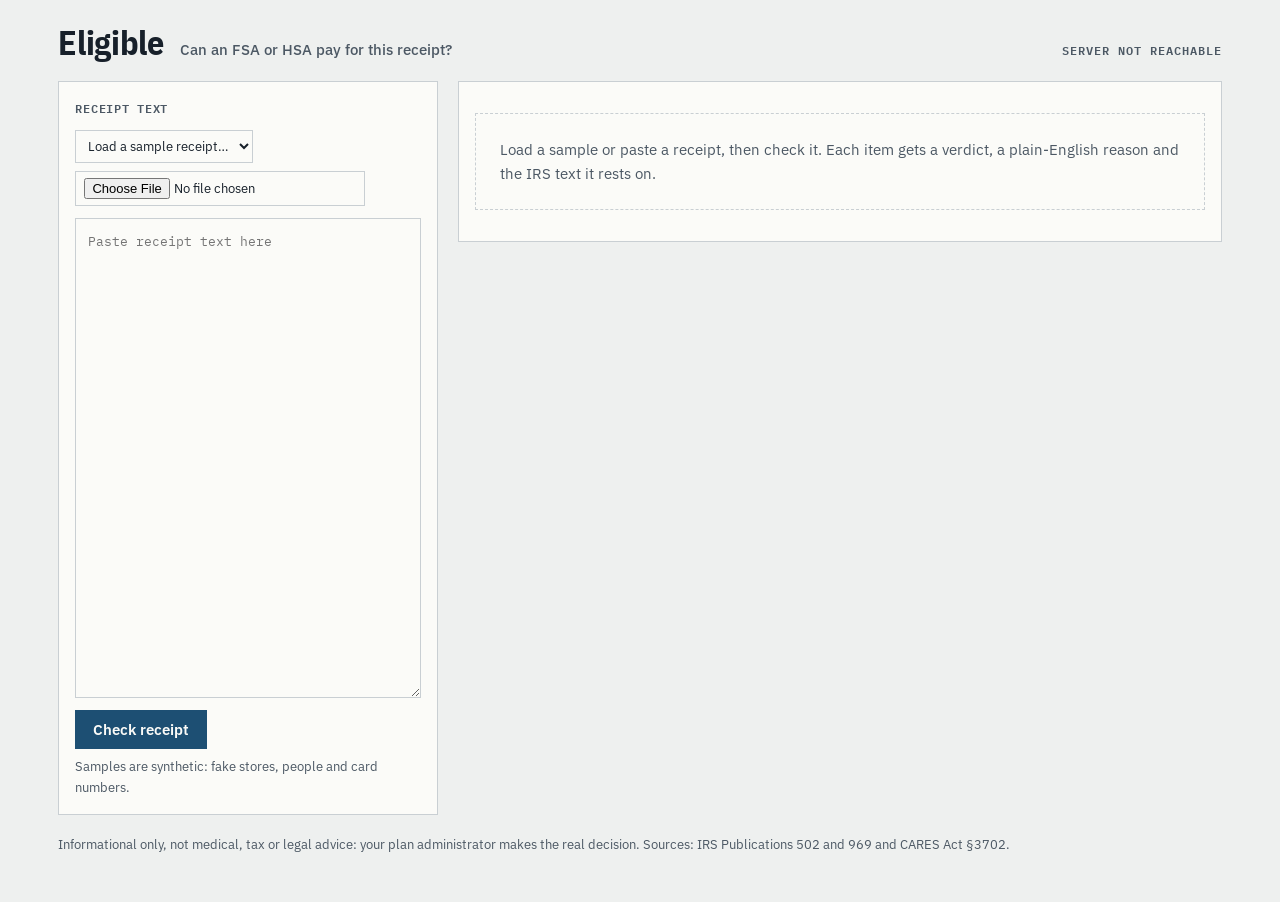
==== web/index.html @ 8d2e9362 "M3 retrieval, M4 decide and validate, and the demo page Retrieval: section-aware chunks in SQLite wi" ====
<!doctype html>
<html lang="en">
<head>
<meta charset="utf-8">
<meta name="viewport" content="width=device-width, initial-scale=1">
<title>Eligible</title>
<link rel="preconnect" href="https://fonts.googleapis.com">
<link rel="stylesheet" href="https://fonts.googleapis.com/css2?family=IBM+Plex+Mono:wght@400;600&family=IBM+Plex+Sans+Condensed:wght@500;700&family=IBM+Plex+Sans:wght@400;500;600&display=swap">
<style>
/* Layout: receipt in on the left, the checked answer on the right; summary strip on top of the answer. */
:root {
  --paper: #fbfbf8; --ground: #eef0ef; --ink: #17202a; --ink-2: #4c5864; --rule: #c9cfd3;
  --accent: #1d4f73; --accent-soft: #dce8f1;
  --v-eligible: #1f7a4d; --v-not: #b23a2e; --v-dual: #a86a00; --v-rx: #5b4bb0; --v-review: #66707a;
  --v-eligible-bg: #e1f1e8; --v-not-bg: #f7e3e0; --v-dual-bg: #f7ecd6; --v-rx-bg: #e9e6f7; --v-review-bg: #e8eaec;
  --f-display: "IBM Plex Sans Condensed", "Arial Narrow", system-ui, sans-serif;
  --f-body: "IBM Plex Sans", system-ui, -apple-system, "Segoe UI", sans-serif;
  --f-mono: "IBM Plex Mono", ui-monospace, Menlo, monospace;
}
@media (prefers-color-scheme: dark) {
  :root {
    --paper: #1d2328; --ground: #12171b; --ink: #e6eaed; --ink-2: #9aa6b0; --rule: #34404a;
    --accent: #7fb6dd; --accent-soft: #1c3346;
    --v-eligible: #5fcb93; --v-not: #f08a7e; --v-dual: #e5b04e; --v-rx: #a99cf0; --v-review: #a3adb6;
    --v-eligible-bg: #173527; --v-not-bg: #3d1f1b; --v-dual-bg: #3a2c12; --v-rx-bg: #29254a; --v-review-bg: #2a3036;
    color-scheme: dark;
  }
}
* { box-sizing: border-box; }
body { margin: 0; background: var(--ground); color: var(--ink); font: 15px/1.55 var(--f-body); }
.wrap { max-width: 1240px; margin: 0 auto; padding: 24px max(16px, 3vw) 48px; display: grid; gap: 20px; }
header { display: flex; flex-wrap: wrap; align-items: baseline; justify-content: space-between; gap: 8px 20px; }
h1 { font: 700 34px/1.1 var(--f-display); margin: 0; letter-spacing: -0.01em; }
h1 small { font: 500 15px var(--f-body); color: var(--ink-2); margin-left: 10px; letter-spacing: 0; }
.eyebrow { font: 600 12px/1 var(--f-mono); letter-spacing: 0.08em; text-transform: uppercase; color: var(--ink-2); }
.grid { display: grid; grid-template-columns: minmax(0, 380px) minmax(0, 1fr); gap: 20px; align-items: start; }
.panel { background: var(--paper); border: 1px solid var(--rule); padding: 16px; display: grid; gap: 12px; min-width: 0; }
label { font: 600 12px var(--f-mono); letter-spacing: 0.06em; text-transform: uppercase; color: var(--ink-2); }
textarea { width: 100%; min-height: 480px; resize: vertical; font: 12.5px/1.6 var(--f-mono); color: var(--ink); background: var(--paper); border: 1px solid var(--rule); padding: 12px; }
textarea:focus, select:focus, button:focus-visible { outline: 2px solid var(--accent); outline-offset: 1px; }
.row { display: flex; flex-wrap: wrap; gap: 8px; align-items: center; }
select, input[type=file] { font: 13px var(--f-body); color: var(--ink); background: var(--paper); border: 1px solid var(--rule); padding: 6px 8px; max-width: 100%; }
button.primary { font: 600 15px var(--f-body); padding: 10px 18px; border: 0; background: var(--accent); color: var(--paper); cursor: pointer; }
button.primary[disabled] { opacity: .6; cursor: progress; }
.hint { font-size: 13px; color: var(--ink-2); }

.summary { display: grid; grid-template-columns: repeat(auto-fit, minmax(150px, 1fr)); border: 1px solid var(--rule); background: var(--paper); }
.stat { padding: 12px 14px; border-right: 1px solid var(--rule); display: grid; gap: 2px; }
.stat:last-child { border-right: 0; }
.stat .k { font: 600 11px var(--f-mono); letter-spacing: 0.06em; text-transform: uppercase; color: var(--ink-2); }
.stat .v { font: 600 20px var(--f-display); font-variant-numeric: tabular-nums; }
.stat .v.warn { color: var(--v-not); }
.meta { font: 12px var(--f-mono); color: var(--ink-2); display: flex; flex-wrap: wrap; gap: 4px 16px; }

.items { display: grid; gap: 10px; }
.item { background: var(--paper); border: 1px solid var(--rule); border-left: 4px solid var(--v); padding: 12px 14px; display: grid; gap: 6px; }
.itop { display: flex; flex-wrap: wrap; gap: 6px 12px; align-items: baseline; justify-content: space-between; }
.iname { font-weight: 600; }
.iraw { font: 12.5px var(--f-mono); color: var(--ink-2); }
.amt { font: 600 14px var(--f-mono); font-variant-numeric: tabular-nums; }
.reason { margin: 0; font-size: 14px; }
.pill { font: 600 11px/1 var(--f-mono); letter-spacing: 0.04em; text-transform: uppercase; padding: 5px 7px; color: var(--v); background: var(--vb); }
.flag { font: 11px var(--f-mono); color: var(--v-not); }
.chips { display: flex; flex-wrap: wrap; gap: 6px; }
.chip { font: 12px var(--f-mono); padding: 3px 7px; border: 1px solid var(--rule); background: none; color: var(--accent); cursor: pointer; }
.chip:hover { border-color: var(--accent); }
.v-eligible { --v: var(--v-eligible); --vb: var(--v-eligible-bg); }
.v-not_eligible { --v: var(--v-not); --vb: var(--v-not-bg); }
.v-dual_purpose { --v: var(--v-dual); --vb: var(--v-dual-bg); }
.v-needs_prescription { --v: var(--v-rx); --vb: var(--v-rx-bg); }
.v-needs_review { --v: var(--v-review); --vb: var(--v-review-bg); }

.source { border: 1px solid var(--accent); background: var(--paper); padding: 14px; display: grid; gap: 8px; }
.source .path { font: 12px var(--f-mono); color: var(--ink-2); }
.source .body { font-size: 13.5px; white-space: pre-wrap; max-height: 300px; overflow-y: auto; }
.source button { justify-self: start; font: 12px var(--f-mono); background: none; border: 0; color: var(--accent); cursor: pointer; padding: 0; }
.empty { color: var(--ink-2); padding: 24px; border: 1px dashed var(--rule); text-align: left; }
.steps { font: 13px var(--f-mono); color: var(--ink-2); display: grid; gap: 4px; }
.steps .on { color: var(--ink); }
.error { color: var(--v-not); font-weight: 600; }
footer { font-size: 12.5px; color: var(--ink-2); }
@media (max-width: 860px) { .grid { grid-template-columns: minmax(0, 1fr); } textarea { min-height: 260px; } }
</style>
</head>
<body>
<div class="wrap">
  <header>
    <h1>Eligible <small>Can an FSA or HSA pay for this receipt?</small></h1>
    <span class="eyebrow" id="health">checking server…</span>
  </header>

  <div class="grid">
    <form class="panel" id="form">
      <label for="receipt">Receipt text</label>
      <div class="row">
        <select id="sample" aria-label="Load a synthetic sample receipt"><option value="">Load a sample receipt…</option></select>
        <input type="file" id="file" accept=".txt,text/plain" aria-label="Upload a receipt text file">
      </div>
      <textarea id="receipt" spellcheck="false" placeholder="Paste receipt text here"></textarea>
      <div class="row">
        <button class="primary" id="go" type="submit">Check receipt</button>
        <span class="hint">Samples are synthetic: fake stores, people and card numbers.</span>
      </div>
    </form>

    <section class="panel" aria-live="polite">
      <div id="out"><p class="empty">Load a sample or paste a receipt, then check it. Each item gets a verdict, a plain-English reason and the IRS text it rests on.</p></div>
    </section>
  </div>

  <footer>Informational only, not medical, tax or legal advice: your plan administrator makes the real decision. Sources: IRS Publications 502 and 969 and CARES Act §3702.</footer>
</div>

<script>
const LABEL = { eligible: "Eligible", not_eligible: "Not eligible", dual_purpose: "Dual purpose", needs_prescription: "Needs Rx / LMN", needs_review: "Needs review" };
const FLAG = { unsupported_citation: "model cited a source it wasn't given (removed)", no_supporting_source: "no supporting source", low_confidence: "receipt line hard to read", missing_decision: "no decision returned" };
const STEPS = ["Masking personal data", "Reading line items", "Finding IRS rules for each item", "Deciding with citations", "Checking citations and totals"];
const $ = (id) => document.getElementById(id);
const esc = (s) => String(s ?? "").replace(/[&<>"]/g, (c) => ({ "&": "&amp;", "<": "&lt;", ">": "&gt;", '"': "&quot;" }[c]));
const money = (x) => "$" + Number(x).toFixed(2);

fetch("/healthz").then(r => r.json()).then(h => { $("health").textContent = `${h.models.extract} · ${h.llm_mode} mode · v${h.version}`; })
  .catch(() => { $("health").textContent = "server not reachable"; });
fetch("/v1/samples").then(r => r.json()).then(ids => {
  $("sample").insertAdjacentHTML("beforeend", ids.map(id => `<option value="${id}">${id}</option>`).join(""));
});
$("sample").addEventListener("change", async (e) => {
  if (!e.target.value) return;
  const s = await (await fetch(`/v1/samples/${e.target.value}`)).json();
  $("receipt").value = s.text;
});
$("file").addEventListener("change", async (e) => {
  const f = e.target.files[0];
  if (f) $("receipt").value = await f.text();
});

let timer = null;
function showSteps() {
  let i = 0;
  const render = () => { $("out").innerHTML = `<div class="steps">${STEPS.map((s, j) => `<span class="${j <= i ? "on" : ""}">${j < i ? "✓" : j === i ? "…" : "·"} ${s}</span>`).join("")}</div>`; };
  render();
  timer = setInterval(() => { i = Math.min(i + 1, STEPS.length - 1); render(); }, 3500);
}

$("form").addEventListener("submit", async (e) => {
  e.preventDefault();
  const text = $("receipt").value;
  if (!text.trim()) { $("out").innerHTML = `<p class="error">Paste or load a receipt first.</p>`; return; }
  $("go").disabled = true; $("go").textContent = "Checking…";
  showSteps();
  try {
    const r = await fetch("/v1/check", { method: "POST", headers: { "content-type": "application/json" }, body: JSON.stringify({ text }) });
    const body = await r.json();
    if (!r.ok) throw new Error(body.detail || r.statusText);
    render(body);
  } catch (err) {
    $("out").innerHTML = `<p class="error">The check failed: ${esc(err.message)}</p>`;
  } finally {
    clearInterval(timer);
    $("go").disabled = false; $("go").textContent = "Check receipt";
  }
});

function render(res) {
  const rcpt = res.receipt;
  const stats = [
    ["Eligible subtotal", money(res.eligible_subtotal), ""],
    ["Needs review", res.needs_review_count, res.needs_review_count ? "" : ""],
    ["Totals", res.totals_mismatch ? "Don't add up" : "Add up", res.totals_mismatch ? "warn" : ""],
    ["Cost", "$" + Number(res.cost_usd).toFixed(4), ""],
    ["Time", (res.latency_ms / 1000).toFixed(1) + " s", ""],
  ];
  $("out").innerHTML = `
    <div class="summary">${stats.map(([k, v, c]) => `<div class="stat"><span class="k">${k}</span><span class="v ${c}">${esc(v)}</span></div>`).join("")}</div>
    <div class="meta"><span>${esc(rcpt.merchant || "Unknown merchant")} · ${esc(rcpt.merchant_type)} · ${esc(rcpt.date || "no date")}</span>
      <span>prompts ${Object.entries(res.prompt_versions).map(([k, v]) => `${k}@${v}`).join(" ")}</span><span>trace ${esc(res.trace_id.slice(0, 12))}</span></div>
    <div id="src" hidden></div>
    <div class="items">${res.items.map(it => `
      <article class="item v-${it.verdict}">
        <div class="itop"><span class="iname">${esc(it.item.name)}</span><span class="row"><span class="amt">${money(it.item.amount)}</span><span class="pill">${LABEL[it.verdict]}</span></span></div>
        <span class="iraw">${esc(it.item.raw_text)}${it.item.quantity > 1 ? ` · ${it.item.quantity}×` : ""}</span>
        <p class="reason">${esc(it.reason)}</p>
        ${it.flags.length ? `<span class="flag">${it.flags.map(f => FLAG[f] || f).join(" · ")}</span>` : ""}
        <div class="chips">${it.citations.map(c => `<button type="button" class="chip" data-id="${esc(c.chunk_id)}" title="${esc(c.title)}">${esc(c.source_id)}</button>`).join("")}</div>
      </article>`).join("")}</div>`;
}

$("out").addEventListener("click", async (e) => {
  const chip = e.target.closest(".chip");
  if (chip) {
    const c = await (await fetch(`/v1/sources/${encodeURIComponent(chip.dataset.id)}`)).json();
    const box = $("src");
    box.className = "source";
    box.innerHTML = `<span class="eyebrow">${esc(c.id)}</span><span class="path">${c.heading_path.map(esc).join(" › ")}</span><div class="body">${esc(c.text)}</div><button type="button" id="closesrc">Close source</button>`;
    box.hidden = false;
    box.scrollIntoView({ behavior: "smooth", block: "nearest" });
  }
  if (e.target.id === "closesrc") $("src").hidden = true;
});
</script>
</body>
</html>
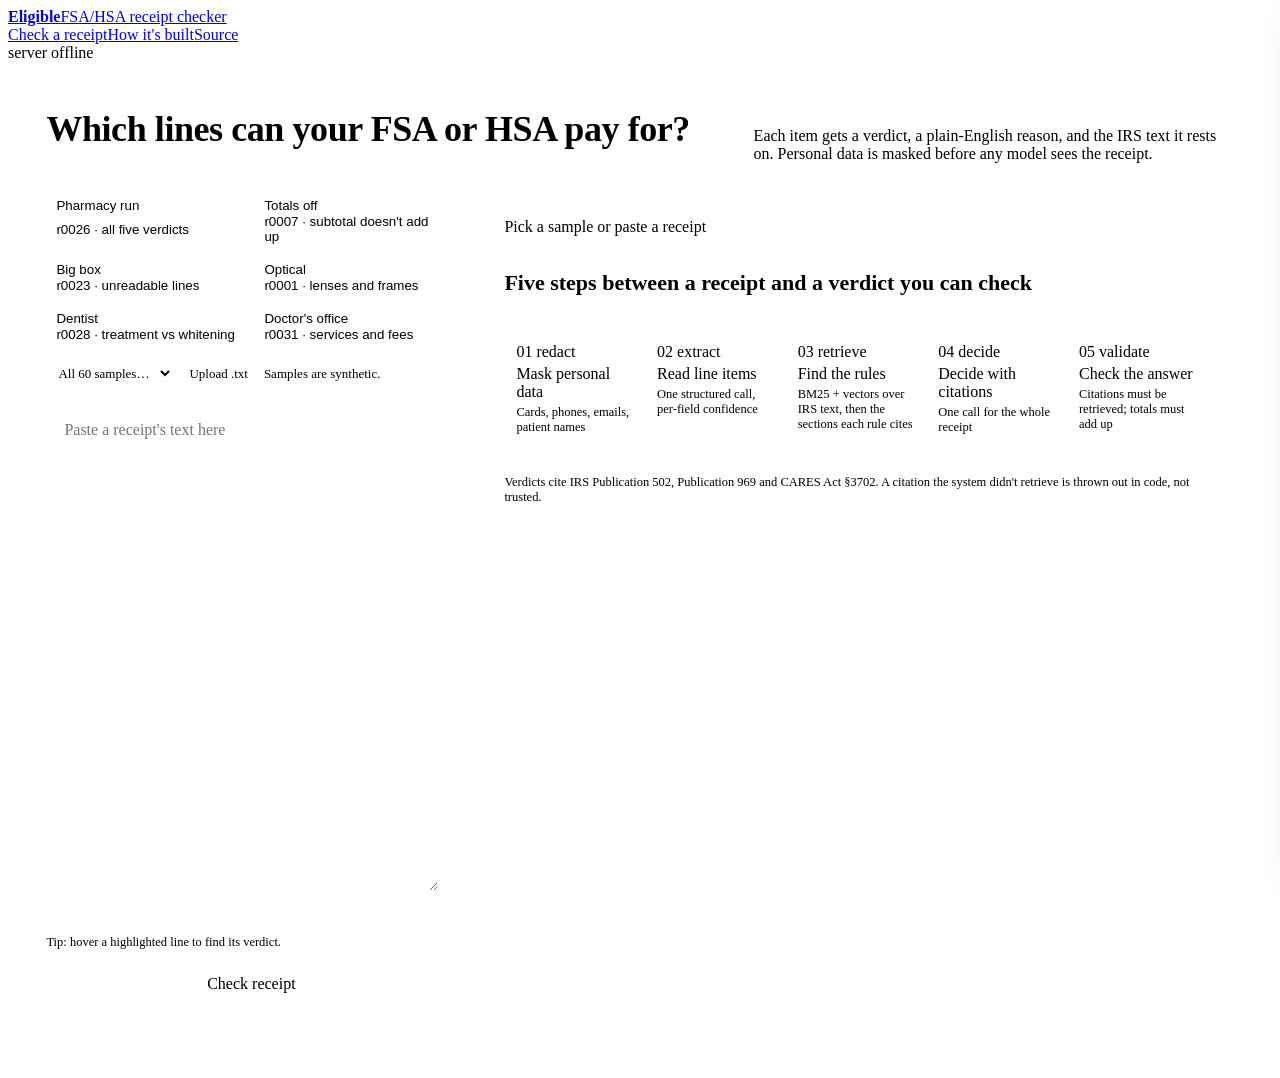
==== commit 2987b1ce: "Redesigned demo page and an engineering page built from committed reports The demo highlights each r" ====
--- a/web/index.html
+++ b/web/index.html
@@ -3,200 +3,307 @@
 <head>
 <meta charset="utf-8">
 <meta name="viewport" content="width=device-width, initial-scale=1">
-<title>Eligible</title>
+<title>Eligible: FSA/HSA receipt checker</title>
 <link rel="preconnect" href="https://fonts.googleapis.com">
-<link rel="stylesheet" href="https://fonts.googleapis.com/css2?family=IBM+Plex+Mono:wght@400;600&family=IBM+Plex+Sans+Condensed:wght@500;700&family=IBM+Plex+Sans:wght@400;500;600&display=swap">
+<link rel="stylesheet" href="https://fonts.googleapis.com/css2?family=IBM+Plex+Mono:wght@400;500;600&family=IBM+Plex+Sans+Condensed:wght@500;700&family=IBM+Plex+Sans:wght@400;500;600&display=swap">
+<link rel="stylesheet" href="/static/eligible.css">
 <style>
-/* Layout: receipt in on the left, the checked answer on the right; summary strip on top of the answer. */
-:root {
-  --paper: #fbfbf8; --ground: #eef0ef; --ink: #17202a; --ink-2: #4c5864; --rule: #c9cfd3;
-  --accent: #1d4f73; --accent-soft: #dce8f1;
-  --v-eligible: #1f7a4d; --v-not: #b23a2e; --v-dual: #a86a00; --v-rx: #5b4bb0; --v-review: #66707a;
-  --v-eligible-bg: #e1f1e8; --v-not-bg: #f7e3e0; --v-dual-bg: #f7ecd6; --v-rx-bg: #e9e6f7; --v-review-bg: #e8eaec;
-  --f-display: "IBM Plex Sans Condensed", "Arial Narrow", system-ui, sans-serif;
-  --f-body: "IBM Plex Sans", system-ui, -apple-system, "Segoe UI", sans-serif;
-  --f-mono: "IBM Plex Mono", ui-monospace, Menlo, monospace;
-}
-@media (prefers-color-scheme: dark) {
-  :root {
-    --paper: #1d2328; --ground: #12171b; --ink: #e6eaed; --ink-2: #9aa6b0; --rule: #34404a;
-    --accent: #7fb6dd; --accent-soft: #1c3346;
-    --v-eligible: #5fcb93; --v-not: #f08a7e; --v-dual: #e5b04e; --v-rx: #a99cf0; --v-review: #a3adb6;
-    --v-eligible-bg: #173527; --v-not-bg: #3d1f1b; --v-dual-bg: #3a2c12; --v-rx-bg: #29254a; --v-review-bg: #2a3036;
-    color-scheme: dark;
-  }
-}
-* { box-sizing: border-box; }
-body { margin: 0; background: var(--ground); color: var(--ink); font: 15px/1.55 var(--f-body); }
-.wrap { max-width: 1240px; margin: 0 auto; padding: 24px max(16px, 3vw) 48px; display: grid; gap: 20px; }
-header { display: flex; flex-wrap: wrap; align-items: baseline; justify-content: space-between; gap: 8px 20px; }
-h1 { font: 700 34px/1.1 var(--f-display); margin: 0; letter-spacing: -0.01em; }
-h1 small { font: 500 15px var(--f-body); color: var(--ink-2); margin-left: 10px; letter-spacing: 0; }
-.eyebrow { font: 600 12px/1 var(--f-mono); letter-spacing: 0.08em; text-transform: uppercase; color: var(--ink-2); }
-.grid { display: grid; grid-template-columns: minmax(0, 380px) minmax(0, 1fr); gap: 20px; align-items: start; }
-.panel { background: var(--paper); border: 1px solid var(--rule); padding: 16px; display: grid; gap: 12px; min-width: 0; }
-label { font: 600 12px var(--f-mono); letter-spacing: 0.06em; text-transform: uppercase; color: var(--ink-2); }
-textarea { width: 100%; min-height: 480px; resize: vertical; font: 12.5px/1.6 var(--f-mono); color: var(--ink); background: var(--paper); border: 1px solid var(--rule); padding: 12px; }
-textarea:focus, select:focus, button:focus-visible { outline: 2px solid var(--accent); outline-offset: 1px; }
-.row { display: flex; flex-wrap: wrap; gap: 8px; align-items: center; }
-select, input[type=file] { font: 13px var(--f-body); color: var(--ink); background: var(--paper); border: 1px solid var(--rule); padding: 6px 8px; max-width: 100%; }
-button.primary { font: 600 15px var(--f-body); padding: 10px 18px; border: 0; background: var(--accent); color: var(--paper); cursor: pointer; }
-button.primary[disabled] { opacity: .6; cursor: progress; }
-.hint { font-size: 13px; color: var(--ink-2); }
-
-.summary { display: grid; grid-template-columns: repeat(auto-fit, minmax(150px, 1fr)); border: 1px solid var(--rule); background: var(--paper); }
-.stat { padding: 12px 14px; border-right: 1px solid var(--rule); display: grid; gap: 2px; }
-.stat:last-child { border-right: 0; }
-.stat .k { font: 600 11px var(--f-mono); letter-spacing: 0.06em; text-transform: uppercase; color: var(--ink-2); }
-.stat .v { font: 600 20px var(--f-display); font-variant-numeric: tabular-nums; }
-.stat .v.warn { color: var(--v-not); }
-.meta { font: 12px var(--f-mono); color: var(--ink-2); display: flex; flex-wrap: wrap; gap: 4px 16px; }
-
-.items { display: grid; gap: 10px; }
-.item { background: var(--paper); border: 1px solid var(--rule); border-left: 4px solid var(--v); padding: 12px 14px; display: grid; gap: 6px; }
-.itop { display: flex; flex-wrap: wrap; gap: 6px 12px; align-items: baseline; justify-content: space-between; }
-.iname { font-weight: 600; }
-.iraw { font: 12.5px var(--f-mono); color: var(--ink-2); }
-.amt { font: 600 14px var(--f-mono); font-variant-numeric: tabular-nums; }
-.reason { margin: 0; font-size: 14px; }
-.pill { font: 600 11px/1 var(--f-mono); letter-spacing: 0.04em; text-transform: uppercase; padding: 5px 7px; color: var(--v); background: var(--vb); }
-.flag { font: 11px var(--f-mono); color: var(--v-not); }
-.chips { display: flex; flex-wrap: wrap; gap: 6px; }
-.chip { font: 12px var(--f-mono); padding: 3px 7px; border: 1px solid var(--rule); background: none; color: var(--accent); cursor: pointer; }
-.chip:hover { border-color: var(--accent); }
-.v-eligible { --v: var(--v-eligible); --vb: var(--v-eligible-bg); }
-.v-not_eligible { --v: var(--v-not); --vb: var(--v-not-bg); }
-.v-dual_purpose { --v: var(--v-dual); --vb: var(--v-dual-bg); }
-.v-needs_prescription { --v: var(--v-rx); --vb: var(--v-rx-bg); }
-.v-needs_review { --v: var(--v-review); --vb: var(--v-review-bg); }
-
-.source { border: 1px solid var(--accent); background: var(--paper); padding: 14px; display: grid; gap: 8px; }
-.source .path { font: 12px var(--f-mono); color: var(--ink-2); }
-.source .body { font-size: 13.5px; white-space: pre-wrap; max-height: 300px; overflow-y: auto; }
-.source button { justify-self: start; font: 12px var(--f-mono); background: none; border: 0; color: var(--accent); cursor: pointer; padding: 0; }
-.empty { color: var(--ink-2); padding: 24px; border: 1px dashed var(--rule); text-align: left; }
-.steps { font: 13px var(--f-mono); color: var(--ink-2); display: grid; gap: 4px; }
-.steps .on { color: var(--ink); }
-.error { color: var(--v-not); font-weight: 600; }
-footer { font-size: 12.5px; color: var(--ink-2); }
-@media (max-width: 860px) { .grid { grid-template-columns: minmax(0, 1fr); } textarea { min-height: 260px; } }
+/* Layout: the receipt strip on the left is the input and, after a check, the marked-up
+   evidence; the answer column on the right reads top-down from total to line items. */
+.page { max-width: 1280px; margin: 0 auto; padding: 22px max(16px, 3vw) 64px; display: grid; gap: 18px; }
+.lede { display: flex; flex-wrap: wrap; align-items: baseline; justify-content: space-between; gap: 6px 24px; }
+.lede h1 { font-size: clamp(26px, 3.2vw, 36px); font-weight: 700; letter-spacing: -.012em; }
+.lede p { margin: 0; color: var(--ink-2); max-width: 60ch; }
+.bench { display: grid; grid-template-columns: minmax(0, 410px) minmax(0, 1fr); gap: 22px; align-items: start; }
+
+/* receipt column */
+.receipt-col { display: grid; gap: 12px; position: sticky; top: 64px; }
+.samples { display: grid; grid-template-columns: repeat(2, minmax(0, 1fr)); gap: 6px; }
+.sample { border: 1px solid var(--rule); background: var(--paper); color: var(--ink); padding: 6px 10px; cursor: pointer; display: grid; text-align: left; gap: 1px; }
+.sample b { font: 600 13px var(--f-body); }
+.sample span { font: 11px var(--f-mono); color: var(--ink-3); }
+.sample:hover, .sample[aria-pressed="true"] { border-color: var(--accent); }
+.sample[aria-pressed="true"] { background: var(--accent-soft); }
+.more { display: flex; gap: 8px; align-items: center; flex-wrap: wrap; font-size: 13px; color: var(--ink-2); }
+.more select, .more label.file { font: 13px var(--f-body); color: var(--ink); background: var(--paper); border: 1px solid var(--rule); padding: 5px 8px; cursor: pointer; }
+.more input[type=file] { position: absolute; width: 1px; height: 1px; opacity: 0; }
+.strip { background: var(--paper); box-shadow: var(--shadow); position: relative; padding: 22px 18px 28px; }
+.strip::after { content: ""; position: absolute; left: 0; right: 0; bottom: -8px; height: 8px;
+  background: linear-gradient(-45deg, transparent 6px, var(--paper) 0) 0 0 / 12px 8px repeat-x, linear-gradient(45deg, transparent 6px, var(--paper) 0) 0 0 / 12px 8px repeat-x; }
+.strip textarea { width: 100%; min-height: 470px; border: 0; resize: vertical; background: transparent; color: var(--ink); font: 12.5px/1.65 var(--f-mono); padding: 0; }
+.strip textarea:focus { outline: none; }
+.marked { margin: 0; font: 12.5px/1.65 var(--f-mono); white-space: pre; overflow-x: auto; }
+.marked .ln { display: block; padding: 0 4px; margin: 0 -4px; }
+.marked .ln.hit { background-image: linear-gradient(var(--vh), var(--vh)); background-repeat: no-repeat; background-size: 0% 100%; animation: swipe .5s ease-out forwards; animation-delay: var(--d, 0s); cursor: pointer; }
+.marked .ln.hit.focus { outline: 1px solid var(--v); }
+@keyframes swipe { to { background-size: 100% 100%; } }
+@media (prefers-reduced-motion: reduce) { .marked .ln.hit { background-size: 100% 100%; } }
+.strip-tools { display: flex; justify-content: space-between; align-items: center; gap: 10px; }
+.linkish { background: none; border: 0; padding: 0; color: var(--accent); cursor: pointer; font: 13px var(--f-body); }
+.go { width: 100%; font: 600 16px var(--f-body); padding: 13px 18px; border: 0; background: var(--accent); color: var(--accent-ink); cursor: pointer; }
+.go[disabled] { opacity: .65; cursor: progress; }
+.fine { font-size: 12.5px; color: var(--ink-3); }
+
+/* answer column */
+.answer { display: grid; gap: 14px; min-width: 0; }
+.card { background: var(--paper); border: 1px solid var(--rule); }
+.empty { padding: 26px; display: grid; gap: 16px; }
+.empty h2 { font-size: 22px; }
+.flow { display: grid; grid-template-columns: repeat(5, minmax(0, 1fr)); gap: 0; border: 1px solid var(--rule-2); }
+.flow div { padding: 12px; border-right: 1px solid var(--rule-2); display: grid; gap: 4px; align-content: start; }
+.flow div:last-child { border-right: 0; }
+.flow b { font: 600 13px var(--f-body); }
+.flow span { font-size: 12.5px; color: var(--ink-2); }
+.flow .k { font: 600 11px var(--f-mono); color: var(--ink-3); }
+.flow div.on { background: var(--accent-soft); }
+.flow div.on .k::after { content: " · working"; color: var(--accent); }
+.flow div.done .k::after { content: " · done"; color: var(--v-eligible); }
+
+.total { padding: 20px 22px; display: grid; grid-template-columns: minmax(0, 1fr) auto; gap: 14px 24px; align-items: end; }
+.total .big { font: 700 clamp(40px, 5vw, 56px)/1 var(--f-display); letter-spacing: -.02em; }
+.total .of { color: var(--ink-2); font-size: 14px; margin-top: 6px; }
+.facts { display: grid; gap: 6px; justify-items: end; text-align: right; font-size: 13.5px; }
+.facts .warn { color: var(--v-not); font-weight: 600; }
+.bar { grid-column: 1 / -1; display: flex; height: 12px; background: var(--rule-2); overflow: hidden; }
+.bar span { background: var(--v); }
+.legend { grid-column: 1 / -1; display: flex; flex-wrap: wrap; gap: 4px 16px; font-size: 12.5px; color: var(--ink-2); }
+.legend i { display: inline-block; width: 9px; height: 9px; background: var(--v); margin-right: 6px; }
+
+.pipe { padding: 14px 18px; display: grid; gap: 10px; }
+.pipe-head { display: flex; justify-content: space-between; align-items: baseline; gap: 12px; flex-wrap: wrap; }
+.stages { display: grid; gap: 6px; }
+.stage { display: grid; grid-template-columns: 136px minmax(0, 1fr) 70px 78px; gap: 10px; align-items: center; font-size: 13px; }
+.stage .n { font: 600 12px var(--f-mono); }
+.stage .t { height: 8px; background: var(--rule-2); position: relative; }
+.stage .t i { position: absolute; inset: 0 auto 0 0; background: var(--accent); }
+.stage .d { grid-column: 2 / -1; font-size: 12px; color: var(--ink-3); margin-top: -4px; }
+.stage .ms, .stage .c { font: 12px var(--f-mono); text-align: right; color: var(--ink-2); }
+.tag { font: 600 10.5px var(--f-mono); color: var(--accent); border: 1px solid var(--accent); padding: 1px 4px; margin-left: 6px; }
+
+.items { display: grid; gap: 8px; }
+.item { background: var(--paper); border: 1px solid var(--rule); border-left: 4px solid var(--v); padding: 13px 16px; display: grid; gap: 6px; }
+.item.focus { box-shadow: 0 0 0 2px var(--v); }
+.ihead { display: flex; gap: 8px 14px; justify-content: space-between; align-items: baseline; flex-wrap: wrap; }
+.iname { font-weight: 600; font-size: 15.5px; }
+.iright { display: flex; gap: 10px; align-items: center; }
+.amt { font: 600 14px var(--f-mono); }
+.raw { font: 12px var(--f-mono); color: var(--ink-3); }
+.reason { margin: 0; max-width: 72ch; }
+.flags { font: 12px var(--f-mono); color: var(--v-not); }
+.cites { display: flex; flex-wrap: wrap; gap: 6px; }
+.cite { background: none; border: 1px solid var(--rule); color: var(--accent); font: 12px var(--f-mono); padding: 3px 8px; cursor: pointer; }
+.cite:hover { border-color: var(--accent); }
+.cite.law { border-style: solid; }
+.cite.list { color: var(--ink-2); }
+.meta { font: 12px var(--f-mono); color: var(--ink-3); display: flex; flex-wrap: wrap; gap: 4px 16px; }
+.error { padding: 18px 20px; color: var(--v-not); font-weight: 600; }
+
+/* source drawer */
+.drawer { position: fixed; top: 0; right: 0; bottom: 0; width: min(520px, 100vw); background: var(--paper); border-left: 1px solid var(--rule); box-shadow: -20px 0 40px -20px rgba(0,0,0,.25); z-index: 30; transform: translateX(105%); transition: transform .22s ease; display: grid; grid-template-rows: auto minmax(0, 1fr); padding-bottom: env(safe-area-inset-bottom, 0px); }
+.drawer.open { transform: none; }
+.drawer header { padding: 18px 20px 12px; border-bottom: 1px solid var(--rule-2); display: grid; gap: 6px; }
+.drawer .path { font: 12px var(--f-mono); color: var(--ink-2); }
+.drawer h2 { font-size: 21px; }
+.drawer .close { position: absolute; top: 14px; right: 16px; background: none; border: 1px solid var(--rule); color: var(--ink); padding: 4px 9px; cursor: pointer; }
+.drawer .body { overflow-y: auto; padding: 16px 20px 28px; font-size: 14.5px; line-height: 1.65; white-space: pre-wrap; }
+.drawer mark { background: var(--v-dual-hl); color: inherit; }
+
+@media (max-width: 920px) {
+  .bench { grid-template-columns: minmax(0, 1fr); }
+  .receipt-col { position: static; }
+  .strip textarea { min-height: 260px; }
+  .flow { grid-template-columns: minmax(0, 1fr); }
+  .flow div { border-right: 0; border-bottom: 1px solid var(--rule-2); }
+  .total { grid-template-columns: minmax(0, 1fr); }
+  .facts { justify-items: start; text-align: left; }
+}
 </style>
 </head>
 <body>
-<div class="wrap">
-  <header>
-    <h1>Eligible <small>Can an FSA or HSA pay for this receipt?</small></h1>
-    <span class="eyebrow" id="health">checking server…</span>
-  </header>
-
-  <div class="grid">
-    <form class="panel" id="form">
-      <label for="receipt">Receipt text</label>
-      <div class="row">
-        <select id="sample" aria-label="Load a synthetic sample receipt"><option value="">Load a sample receipt…</option></select>
-        <input type="file" id="file" accept=".txt,text/plain" aria-label="Upload a receipt text file">
+<div class="topbar"><div class="in">
+  <a class="brand" href="/"><b>Eligible</b><span>FSA/HSA receipt checker</span></a>
+  <nav class="nav" aria-label="Main"><a href="/" aria-current="page">Check a receipt</a><a href="/engineering">How it's built</a><a href="https://github.com/agentwik-labs/eligible" target="_blank" rel="noopener">Source</a></nav>
+  <span class="status" id="status">connecting…</span>
+</div></div>
+
+<main class="page">
+  <div class="lede">
+    <h1>Which lines can your FSA or HSA pay for?</h1>
+    <p>Each item gets a verdict, a plain-English reason, and the IRS text it rests on. Personal data is masked before any model sees the receipt.</p>
+  </div>
+
+  <div class="bench">
+    <section class="receipt-col" aria-label="Receipt">
+      <div class="samples" id="samples"></div>
+      <div class="more">
+        <select id="all" aria-label="All 60 sample receipts"><option value="">All 60 samples…</option></select>
+        <label class="file" for="file">Upload .txt</label><input type="file" id="file" accept=".txt,text/plain">
+        <span>Samples are synthetic.</span>
       </div>
-      <textarea id="receipt" spellcheck="false" placeholder="Paste receipt text here"></textarea>
-      <div class="row">
-        <button class="primary" id="go" type="submit">Check receipt</button>
-        <span class="hint">Samples are synthetic: fake stores, people and card numbers.</span>
+      <div class="strip">
+        <textarea id="text" spellcheck="false" aria-label="Receipt text" placeholder="Paste a receipt's text here"></textarea>
+        <pre class="marked" id="marked" hidden></pre>
       </div>
-    </form>
-
-    <section class="panel" aria-live="polite">
-      <div id="out"><p class="empty">Load a sample or paste a receipt, then check it. Each item gets a verdict, a plain-English reason and the IRS text it rests on.</p></div>
+      <div class="strip-tools">
+        <button class="linkish" id="edit" type="button" hidden>Edit receipt</button>
+        <span class="fine" id="hint">Tip: hover a highlighted line to find its verdict.</span>
+      </div>
+      <button class="go" id="go" type="button">Check receipt</button>
     </section>
+
+    <section class="answer" id="answer" aria-live="polite"></section>
   </div>
-
-  <footer>Informational only, not medical, tax or legal advice: your plan administrator makes the real decision. Sources: IRS Publications 502 and 969 and CARES Act §3702.</footer>
-</div>
+</main>
+
+<aside class="drawer" id="drawer" aria-label="Source text" aria-hidden="true">
+  <header><span class="eyebrow" id="d-id"></span><h2 id="d-title"></h2><span class="path" id="d-path"></span>
+    <button class="close" id="d-close" type="button">Close</button></header>
+  <div class="body" id="d-body"></div>
+</aside>
 
 <script>
-const LABEL = { eligible: "Eligible", not_eligible: "Not eligible", dual_purpose: "Dual purpose", needs_prescription: "Needs Rx / LMN", needs_review: "Needs review" };
-const FLAG = { unsupported_citation: "model cited a source it wasn't given (removed)", no_supporting_source: "no supporting source", low_confidence: "receipt line hard to read", missing_decision: "no decision returned" };
-const STEPS = ["Masking personal data", "Reading line items", "Finding IRS rules for each item", "Deciding with citations", "Checking citations and totals"];
+const LABEL = { eligible: "Eligible", not_eligible: "Not eligible", dual_purpose: "Dual purpose", needs_prescription: "Needs Rx or letter", needs_review: "Needs review" };
+const ORDER = ["eligible", "dual_purpose", "needs_prescription", "needs_review", "not_eligible"];
+const FLAG = { unsupported_citation: "The model cited a source it wasn't given; that citation was removed.", no_supporting_source: "No retrieved source supports a verdict, so it needs review.", low_confidence: "The line was hard to read, so it needs review.", missing_decision: "No decision came back for this line." };
+const STAGES = [
+  ["redact", "Mask personal data", "Cards, phones, emails, patient names"],
+  ["extract", "Read line items", "One structured call, per-field confidence"],
+  ["retrieve", "Find the rules", "BM25 + vectors over IRS text, then the sections each rule cites"],
+  ["decide", "Decide with citations", "One call for the whole receipt"],
+  ["validate", "Check the answer", "Citations must be retrieved; totals must add up"],
+];
+const SAMPLES = [
+  ["r0026", "Pharmacy run", "all five verdicts"], ["r0007", "Totals off", "subtotal doesn't add up"],
+  ["r0023", "Big box", "unreadable lines"], ["r0001", "Optical", "lenses and frames"],
+  ["r0028", "Dentist", "treatment vs whitening"], ["r0031", "Doctor's office", "services and fees"],
+];
 const $ = (id) => document.getElementById(id);
-const esc = (s) => String(s ?? "").replace(/[&<>"]/g, (c) => ({ "&": "&amp;", "<": "&lt;", ">": "&gt;", '"': "&quot;" }[c]));
-const money = (x) => "$" + Number(x).toFixed(2);
-
-fetch("/healthz").then(r => r.json()).then(h => { $("health").textContent = `${h.models.extract} · ${h.llm_mode} mode · v${h.version}`; })
-  .catch(() => { $("health").textContent = "server not reachable"; });
-fetch("/v1/samples").then(r => r.json()).then(ids => {
-  $("sample").insertAdjacentHTML("beforeend", ids.map(id => `<option value="${id}">${id}</option>`).join(""));
-});
-$("sample").addEventListener("change", async (e) => {
-  if (!e.target.value) return;
-  const s = await (await fetch(`/v1/samples/${e.target.value}`)).json();
-  $("receipt").value = s.text;
-});
-$("file").addEventListener("change", async (e) => {
-  const f = e.target.files[0];
-  if (f) $("receipt").value = await f.text();
-});
-
-let timer = null;
-function showSteps() {
-  let i = 0;
-  const render = () => { $("out").innerHTML = `<div class="steps">${STEPS.map((s, j) => `<span class="${j <= i ? "on" : ""}">${j < i ? "✓" : j === i ? "…" : "·"} ${s}</span>`).join("")}</div>`; };
-  render();
-  timer = setInterval(() => { i = Math.min(i + 1, STEPS.length - 1); render(); }, 3500);
-}
-
-$("form").addEventListener("submit", async (e) => {
-  e.preventDefault();
-  const text = $("receipt").value;
-  if (!text.trim()) { $("out").innerHTML = `<p class="error">Paste or load a receipt first.</p>`; return; }
+const esc = (s) => String(s ?? "").replace(/[&<>"]/g, c => ({ "&": "&amp;", "<": "&lt;", ">": "&gt;", '"': "&quot;" }[c]));
+const money = (x) => "$" + Number(x).toLocaleString("en-US", { minimumFractionDigits: 2, maximumFractionDigits: 2 });
+let result = null, timer = null;
+
+fetch("/healthz").then(r => r.json()).then(h => { $("status").textContent = `${h.models.extract} · ${h.llm_mode}`; }).catch(() => { $("status").textContent = "server offline"; });
+$("samples").innerHTML = SAMPLES.map(([id, name, note]) => `<button class="sample" type="button" data-id="${id}" aria-pressed="false"><b>${name}</b><span>${id} · ${note}</span></button>`).join("");
+fetch("/v1/samples").then(r => r.json()).then(ids => $("all").insertAdjacentHTML("beforeend", ids.map(i => `<option>${i}</option>`).join("")));
+
+async function loadSample(id) {
+  const s = await (await fetch(`/v1/samples/${id}`)).json();
+  setEditing(true); $("text").value = s.text;
+  document.querySelectorAll(".sample").forEach(b => b.setAttribute("aria-pressed", b.dataset.id === id));
+}
+$("samples").addEventListener("click", e => { const b = e.target.closest(".sample"); if (b) loadSample(b.dataset.id); });
+$("all").addEventListener("change", e => e.target.value && loadSample(e.target.value));
+$("file").addEventListener("change", async e => { const f = e.target.files[0]; if (f) { setEditing(true); $("text").value = await f.text(); } });
+$("edit").addEventListener("click", () => setEditing(true));
+
+function setEditing(on) {
+  $("text").hidden = !on; $("marked").hidden = on; $("edit").hidden = on;
+}
+
+function emptyState(active = -1) {
+  $("answer").innerHTML = `<div class="card empty">
+    <span class="eyebrow">${active < 0 ? "Pick a sample or paste a receipt" : "Checking"}</span>
+    <h2>${active < 0 ? "Five steps between a receipt and a verdict you can check" : "Working through the receipt…"}</h2>
+    <div class="flow">${STAGES.map(([k, t, d], i) => `<div class="${i < active ? "done" : i === active ? "on" : ""}"><span class="k">${String(i + 1).padStart(2, "0")} ${k}</span><b>${t}</b><span>${d}</span></div>`).join("")}</div>
+    ${active < 0 ? `<p class="fine">Verdicts cite IRS Publication 502, Publication 969 and CARES Act §3702. A citation the system didn't retrieve is thrown out in code, not trusted.</p>` : ""}
+  </div>`;
+}
+emptyState();
+
+$("go").addEventListener("click", async () => {
+  const text = $("text").hidden ? (result?.__text ?? "") : $("text").value;
+  if (!text.trim()) { $("answer").innerHTML = `<div class="card error">Pick a sample or paste a receipt first.</div>`; return; }
   $("go").disabled = true; $("go").textContent = "Checking…";
-  showSteps();
+  let step = 0; emptyState(step);
+  timer = setInterval(() => { step = Math.min(step + 1, STAGES.length - 1); emptyState(step); }, 2600);
   try {
     const r = await fetch("/v1/check", { method: "POST", headers: { "content-type": "application/json" }, body: JSON.stringify({ text }) });
     const body = await r.json();
     if (!r.ok) throw new Error(body.detail || r.statusText);
-    render(body);
+    body.__text = text; result = body; render(body, text);
   } catch (err) {
-    $("out").innerHTML = `<p class="error">The check failed: ${esc(err.message)}</p>`;
-  } finally {
-    clearInterval(timer);
-    $("go").disabled = false; $("go").textContent = "Check receipt";
-  }
+    $("answer").innerHTML = `<div class="card error">The check didn't finish: ${esc(err.message)}</div>`;
+  } finally { clearInterval(timer); $("go").disabled = false; $("go").textContent = "Check again"; }
 });
 
-function render(res) {
-  const rcpt = res.receipt;
-  const stats = [
-    ["Eligible subtotal", money(res.eligible_subtotal), ""],
-    ["Needs review", res.needs_review_count, res.needs_review_count ? "" : ""],
-    ["Totals", res.totals_mismatch ? "Don't add up" : "Add up", res.totals_mismatch ? "warn" : ""],
-    ["Cost", "$" + Number(res.cost_usd).toFixed(4), ""],
-    ["Time", (res.latency_ms / 1000).toFixed(1) + " s", ""],
-  ];
-  $("out").innerHTML = `
-    <div class="summary">${stats.map(([k, v, c]) => `<div class="stat"><span class="k">${k}</span><span class="v ${c}">${esc(v)}</span></div>`).join("")}</div>
-    <div class="meta"><span>${esc(rcpt.merchant || "Unknown merchant")} · ${esc(rcpt.merchant_type)} · ${esc(rcpt.date || "no date")}</span>
-      <span>prompts ${Object.entries(res.prompt_versions).map(([k, v]) => `${k}@${v}`).join(" ")}</span><span>trace ${esc(res.trace_id.slice(0, 12))}</span></div>
-    <div id="src" hidden></div>
-    <div class="items">${res.items.map(it => `
-      <article class="item v-${it.verdict}">
-        <div class="itop"><span class="iname">${esc(it.item.name)}</span><span class="row"><span class="amt">${money(it.item.amount)}</span><span class="pill">${LABEL[it.verdict]}</span></span></div>
-        <span class="iraw">${esc(it.item.raw_text)}${it.item.quantity > 1 ? ` · ${it.item.quantity}×` : ""}</span>
+function render(res, text) {
+  const items = res.items;
+  // receipt markup: highlight each line that produced an item
+  const lines = text.replace(/\n$/, "").split("\n");
+  const owner = {};
+  items.forEach((it, i) => { const key = it.item.raw_text.slice(0, 26); const li = lines.findIndex((l, j) => !(j in owner) && l.startsWith(key)); if (li >= 0) owner[li] = i; });
+  let n = 0;
+  $("marked").innerHTML = lines.map((l, li) => li in owner
+    ? `<span class="ln hit v-${items[owner[li]].verdict}" data-i="${owner[li]}" style="--d:${(n++ * 0.07).toFixed(2)}s">${esc(l) || " "}</span>`
+    : `<span class="ln">${esc(l) || " "}</span>`).join("");
+  setEditing(false);
+
+  const total = items.reduce((s, it) => s + Number(it.item.amount), 0);
+  const byVerdict = Object.fromEntries(ORDER.map(v => [v, items.filter(it => it.verdict === v).reduce((s, it) => s + Number(it.item.amount), 0)]));
+  const counts = Object.fromEntries(ORDER.map(v => [v, items.filter(it => it.verdict === v).length]));
+  const maxMs = Math.max(...res.stages.map(s => s.ms), 1);
+  const llmCost = res.stages.reduce((s, st) => s + Number(st.cost_usd), 0);
+  const replayed = res.stages.some(s => s.replayed);
+
+  $("answer").innerHTML = `
+    <div class="card total">
+      <div><span class="eyebrow">Your FSA or HSA can pay</span><div class="big num">${money(res.eligible_subtotal)}</div>
+        <div class="of">of ${money(total)} in line items, before tax${counts.dual_purpose + counts.needs_prescription ? `, plus ${money(byVerdict.dual_purpose + byVerdict.needs_prescription)} with conditions` : ""}</div></div>
+      <div class="facts">
+        <span>${esc(res.receipt.merchant || "Unknown merchant")} · ${esc(res.receipt.date || "no date")}</span>
+        <span class="${res.totals_mismatch ? "warn" : ""}">${res.totals_mismatch ? "Line items don't add up to the subtotal" : "Line items add up to the subtotal"}</span>
+        <span>${res.needs_review_count ? `${res.needs_review_count} line${res.needs_review_count > 1 ? "s need" : " needs"} a human look` : "Nothing needs review"}</span>
+      </div>
+      <div class="bar" role="img" aria-label="Dollar share by verdict">${ORDER.filter(v => byVerdict[v] > 0).map(v => `<span class="v-${v}" style="width:${(byVerdict[v] / total * 100).toFixed(2)}%"></span>`).join("")}</div>
+      <div class="legend">${ORDER.filter(v => counts[v]).map(v => `<span class="v-${v}"><i></i>${LABEL[v]} · ${counts[v]} · ${money(byVerdict[v])}</span>`).join("")}</div>
+    </div>
+
+    <div class="card pipe">
+      <div class="pipe-head"><span class="eyebrow">How this answer was made</span>
+        <span class="meta"><span>${(res.latency_ms / 1000).toFixed(1)} s total</span><span>${replayed ? "API-equivalent cost " : ""}$${llmCost.toFixed(4)}</span><span>prompts ${Object.entries(res.prompt_versions).map(([k, v]) => `${k}@${v}`).join(" ")}</span><span>trace ${esc(res.trace_id.slice(0, 10))}</span></span></div>
+      <div class="stages">${res.stages.map(s => `
+        <div class="stage"><span class="n">${s.name}${s.replayed ? `<span class="tag" title="Served from the response cache: no model call this time">cached</span>` : ""}</span>
+          <span class="t"><i style="width:${Math.max(s.ms / maxMs * 100, 1).toFixed(1)}%"></i></span>
+          <span class="ms">${s.ms >= 1000 ? (s.ms / 1000).toFixed(1) + " s" : Math.round(s.ms) + " ms"}</span>
+          <span class="c">${Number(s.cost_usd) ? "$" + Number(s.cost_usd).toFixed(4) : "no model"}</span>
+          <span class="d">${esc(s.detail)}${s.prompt_tokens ? ` · ${s.prompt_tokens.toLocaleString()} in (${Math.round(s.cache_read_tokens / s.prompt_tokens * 100)}% from cache) / ${s.output_tokens.toLocaleString()} out` : ""}</span></div>`).join("")}</div>
+    </div>
+
+    <div class="items">${items.map((it, i) => `
+      <article class="item v-${it.verdict}" data-i="${i}">
+        <div class="ihead"><span class="iname">${esc(it.item.name)}</span><span class="iright"><span class="amt num">${money(it.item.amount)}</span><span class="pill">${LABEL[it.verdict]}</span></span></div>
+        <span class="raw">${esc(it.item.raw_text)}${it.item.quantity > 1 ? ` · ${it.item.quantity} × ${money(it.item.unit_price)}` : ""}</span>
         <p class="reason">${esc(it.reason)}</p>
-        ${it.flags.length ? `<span class="flag">${it.flags.map(f => FLAG[f] || f).join(" · ")}</span>` : ""}
-        <div class="chips">${it.citations.map(c => `<button type="button" class="chip" data-id="${esc(c.chunk_id)}" title="${esc(c.title)}">${esc(c.source_id)}</button>`).join("")}</div>
+        ${it.flags.length ? `<span class="flags">${it.flags.map(f => FLAG[f] || f).join(" ")}</span>` : ""}
+        ${it.citations.length ? `<div class="cites">${it.citations.map(c => `<button class="cite ${c.source_id.startsWith("elist:") ? "list" : "law"}" type="button" data-chunk="${esc(c.chunk_id)}" title="${esc(c.title)}">${esc(c.source_id.startsWith("elist:") ? "Rule: " + c.source_id.slice(6) : c.title.split(" > ").slice(-1)[0])}</button>`).join("")}</div>` : ""}
       </article>`).join("")}</div>`;
 }
 
-$("out").addEventListener("click", async (e) => {
-  const chip = e.target.closest(".chip");
-  if (chip) {
-    const c = await (await fetch(`/v1/sources/${encodeURIComponent(chip.dataset.id)}`)).json();
-    const box = $("src");
-    box.className = "source";
-    box.innerHTML = `<span class="eyebrow">${esc(c.id)}</span><span class="path">${c.heading_path.map(esc).join(" › ")}</span><div class="body">${esc(c.text)}</div><button type="button" id="closesrc">Close source</button>`;
-    box.hidden = false;
-    box.scrollIntoView({ behavior: "smooth", block: "nearest" });
-  }
-  if (e.target.id === "closesrc") $("src").hidden = true;
+// link receipt lines and item cards
+function focusItem(i, on) {
+  document.querySelectorAll(`[data-i="${i}"]`).forEach(n => n.classList.toggle("focus", on));
+}
+for (const id of ["marked", "answer"]) {
+  $(id).addEventListener("mouseover", e => { const n = e.target.closest("[data-i]"); if (n) focusItem(n.dataset.i, true); });
+  $(id).addEventListener("mouseout", e => { const n = e.target.closest("[data-i]"); if (n) focusItem(n.dataset.i, false); });
+}
+$("marked").addEventListener("click", e => { const n = e.target.closest("[data-i]"); if (n) document.querySelector(`.item[data-i="${n.dataset.i}"]`)?.scrollIntoView({ behavior: "smooth", block: "center" }); });
+
+// source drawer
+$("answer").addEventListener("click", async e => {
+  const b = e.target.closest(".cite"); if (!b) return;
+  const c = await (await fetch(`/v1/sources/${encodeURIComponent(b.dataset.chunk)}`)).json();
+  const title = c.heading_path[c.heading_path.length - 1];
+  $("d-id").textContent = c.source_id; $("d-title").textContent = title;
+  $("d-path").textContent = c.heading_path.join(" › ");
+  $("d-body").innerHTML = esc(c.text).replace(/(over-the-counter medicine[^.]*\.|menstrual care product[^.]*\.)/gi, "<mark>$1</mark>");
+  $("drawer").classList.add("open"); $("drawer").setAttribute("aria-hidden", "false"); $("d-close").focus();
 });
+function closeDrawer() { $("drawer").classList.remove("open"); $("drawer").setAttribute("aria-hidden", "true"); }
+$("d-close").addEventListener("click", closeDrawer);
+document.addEventListener("keydown", e => { if (e.key === "Escape") closeDrawer(); });
+
+loadSample("r0026");
 </script>
 </body>
 </html>
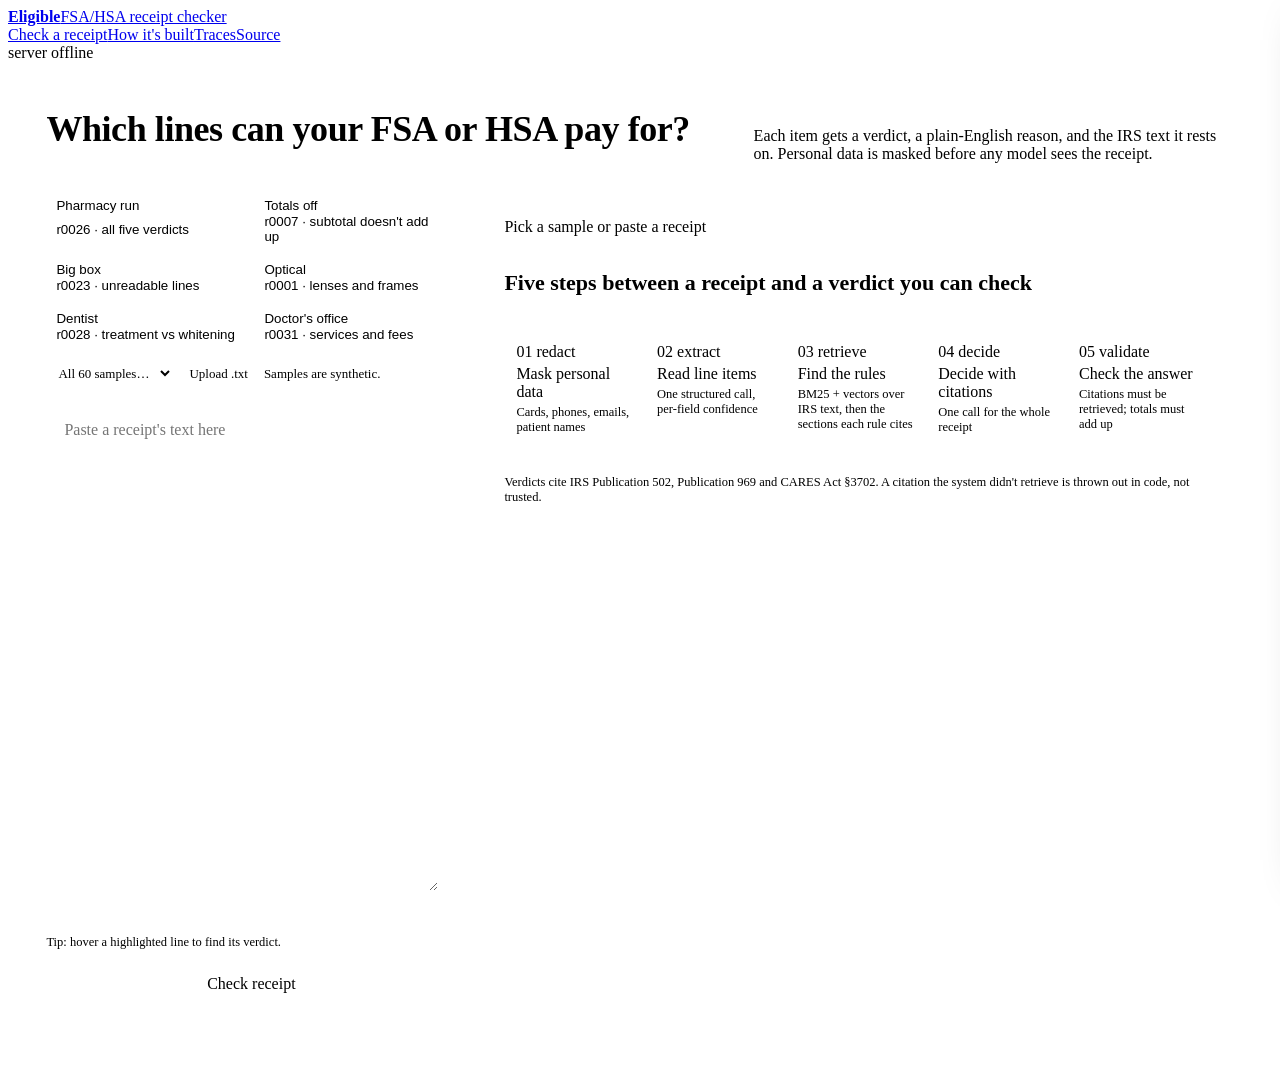
==== commit 2f8b2871: "M7: tracing with a span per pipeline step, and a traces page Every check records one trace (redact, " ====
--- a/web/index.html
+++ b/web/index.html
@@ -122,7 +122,7 @@
 <body>
 <div class="topbar"><div class="in">
   <a class="brand" href="/"><b>Eligible</b><span>FSA/HSA receipt checker</span></a>
-  <nav class="nav" aria-label="Main"><a href="/" aria-current="page">Check a receipt</a><a href="/engineering">How it's built</a><a href="https://github.com/agentwik-labs/eligible" target="_blank" rel="noopener">Source</a></nav>
+  <nav class="nav" aria-label="Main"><a href="/" aria-current="page">Check a receipt</a><a href="/engineering">How it's built</a><a href="/traces">Traces</a><a href="https://github.com/agentwik-labs/eligible" target="_blank" rel="noopener">Source</a></nav>
   <span class="status" id="status">connecting…</span>
 </div></div>
 
